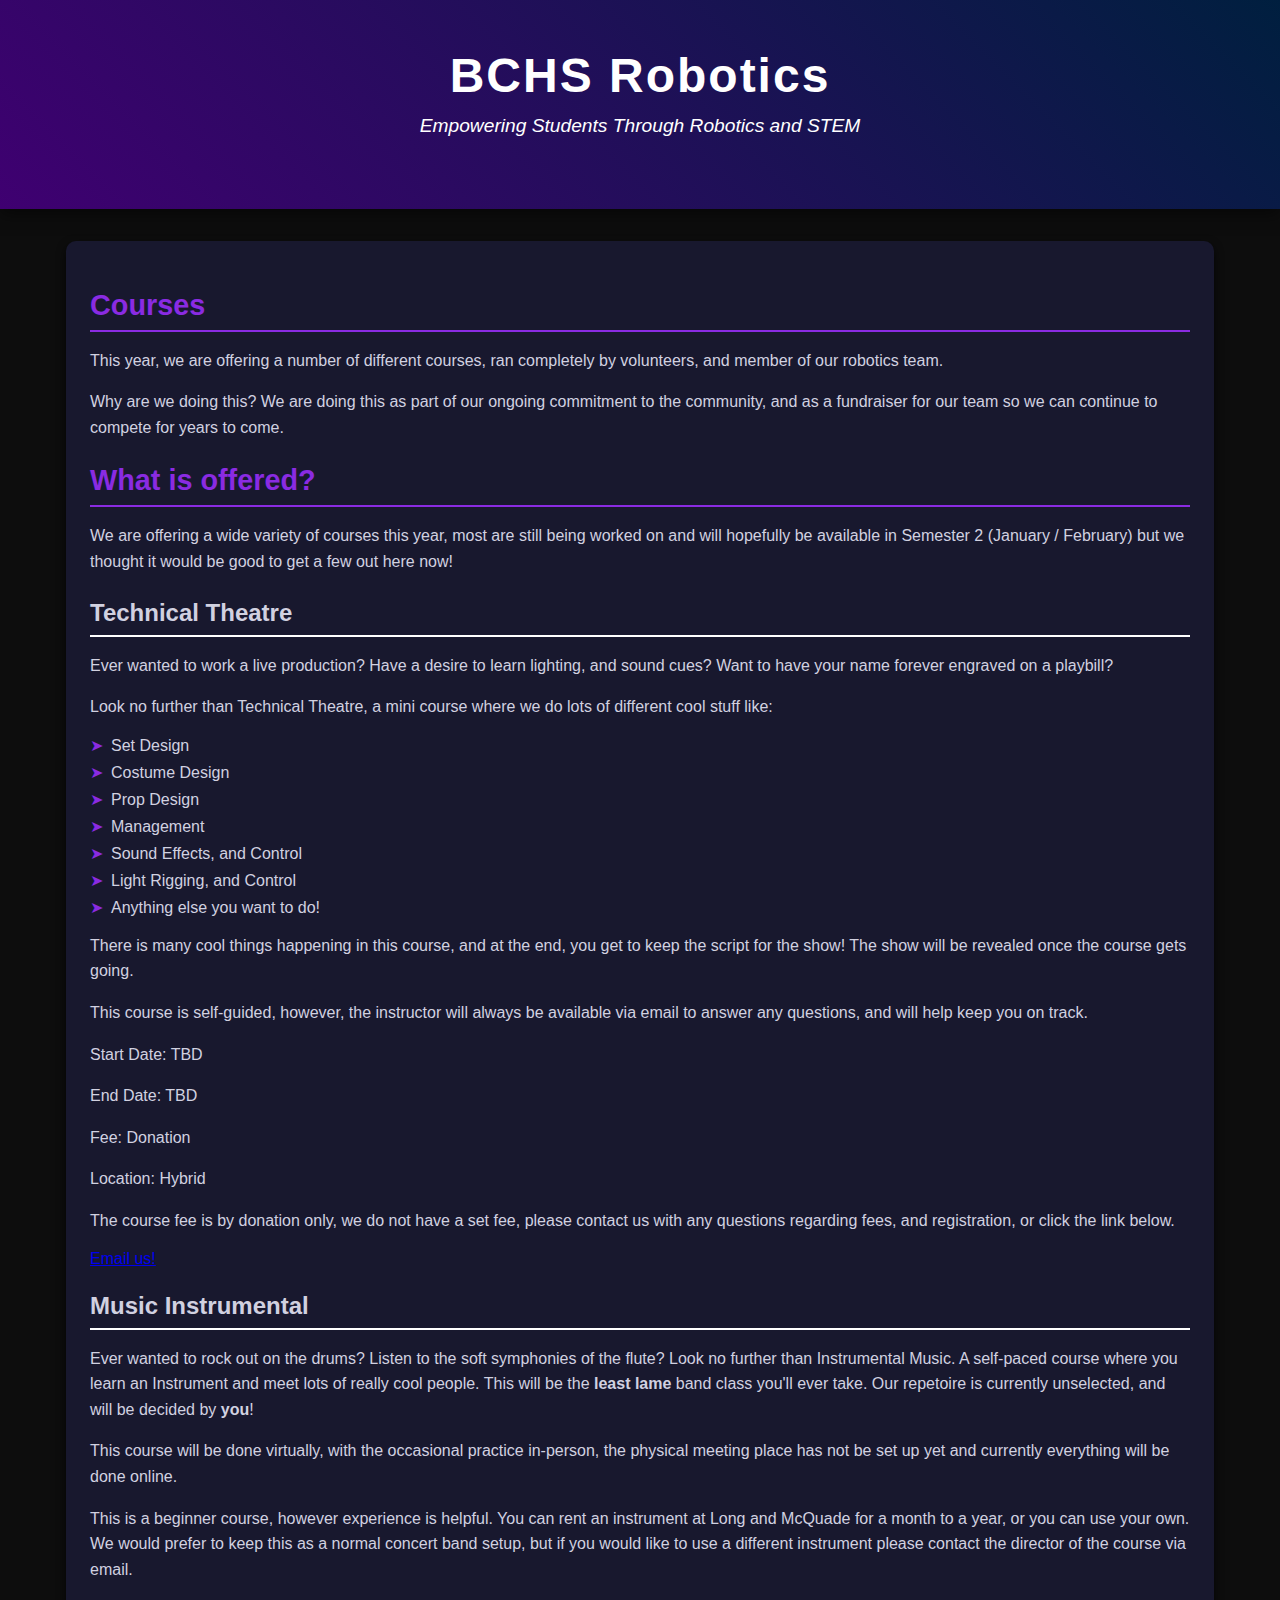
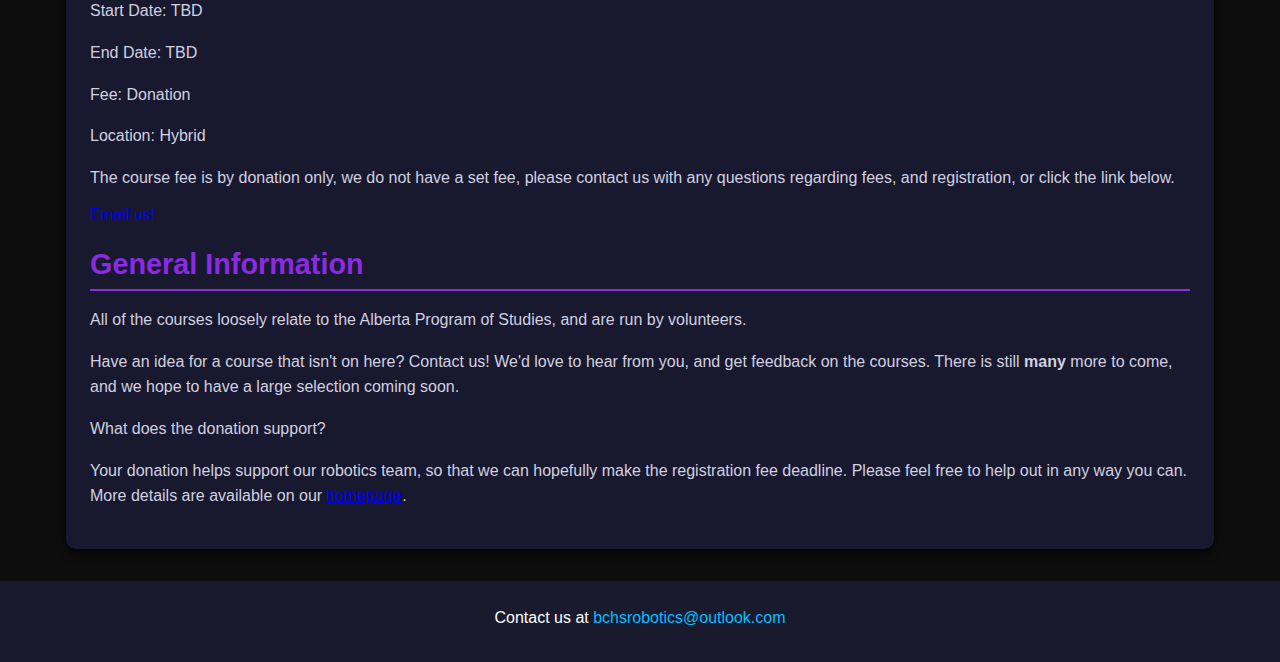
==== courses.html @ ada85030 "Changed some things to update the website." ====
<!DOCTYPE html>
<html lang="en">
<head>
  <meta charset="UTF-8">
  <meta name="viewport" content="width=device-width, initial-scale=1.0">
  <title>BCHS Robotics</title>
  <link rel="stylesheet" href="styles.css">
</head>
<body>

<header>
  <h1>BCHS Robotics</h1>
  <p>Empowering Students Through Robotics and STEM</p>
</header>

<main>
  <section>
    <h2>Courses</h2>
    <p>This year, we are offering a number of different courses, ran completely by volunteers, and member of our robotics team.</p>
    <p>Why are we doing this? We are doing this as part of our ongoing commitment to the community, and as a fundraiser for our team so we can continue to compete for years to come.</p>
    <h2>What is offered?</h2>
    <p>We are offering a wide variety of courses this year, most are still being worked on and will hopefully be available in Semester 2 (January / February) but we thought it would be good to get a few out here now!</p>
  </section>

  <section>
   <h3>Technical Theatre</h3>
   <p>Ever wanted to work a live production? Have a desire to learn lighting, and sound cues? Want to have your name forever engraved on a playbill?</p>
   <p>Look no further than Technical Theatre, a mini course where we do lots of different cool stuff like:</p>
   <ul>
    <li>Set Design</li>
    <li>Costume Design</li>
    <li>Prop Design</li>
    <li>Management</li>
    <li>Sound Effects, and Control</li>
    <li>Light Rigging, and Control</li>
    <li>Anything else you want to do!</li>
   </ul>
   <p>There is many cool things happening in this course, and at the end, you get to keep the script for the show! The show will be revealed once the course gets going.</p>
   <p>This course is self-guided, however, the instructor will always be available via email to answer any questions, and will help keep you on track.</p>
   <p>Start Date: TBD</p>
   <p>End Date: TBD</p>
   <p>Fee: Donation</p>
   <p>Location: Hybrid</p>
   <p>The course fee is by donation only, we do not have a set fee, please contact us with any questions regarding fees, and registration, or click the link below.</p>
   <a href="mailto:bchsrobotics@outlook.com?subject=Course%20Technical%20Theatre">Email us!</a>
  </section>

  <section>
    <h3>Music Instrumental</h3>
    <p>Ever wanted to rock out on the drums? Listen to the soft symphonies of the flute? Look no further than Instrumental Music. A self-paced course where you learn an Instrument
        and meet lots of really cool people. This will be the <strong>least lame</strong> band class you'll ever take. Our repetoire is currently unselected, and will be decided by <strong> you</strong>!
    </p>
    <p>This course will be done virtually, with the occasional practice in-person, the physical meeting place has not be set up yet and currently everything will be done online.</p>
    <p>This is a beginner course, however experience is helpful. You can rent an instrument at Long and McQuade for a month to a year, or you can use your own. We would prefer to keep this as a normal concert band setup, but if you would like to use a different instrument
        please contact the director of the course via email. 
    </p>
    <p>Start Date: TBD</p>
   <p>End Date: TBD</p>
   <p>Fee: Donation</p>
   <p>Location: Hybrid</p>
   <p>The course fee is by donation only, we do not have a set fee, please contact us with any questions regarding fees, and registration, or click the link below.</p>
   <a href="mailto:bchsrobotics@outlook.com?subject=Course%20Instrumental%20Music">Email us!</a>
</section>

  <section>
    <h2>General Information</h2>
    <p>All of the courses loosely relate to the Alberta Program of Studies, and are run by volunteers.</p>
    <p>Have an idea for a course that isn't on here? Contact us! We'd love to hear from you, and get feedback on the courses. There is still <strong> many </strong> more to come, and we hope to have a large selection coming soon.</p>
    <p>What does the donation support?</p>
    <p>Your donation helps support our robotics team, so that we can hopefully make the registration fee deadline. Please feel free to help out in any way you can. More details are available on our <a href="index.html"> homepage</a>.</p>
  </section>

  
</main>

<footer>
  <p>Contact us at <a href="mailto:bchsrobotics@outlook.com">bchsrobotics@outlook.com</a></p>
</footer>

</body>
</html>
---- styles.css ----
/* Global Styles */
body {
    margin: 0;
    padding: 0;
    font-family: 'Arial', sans-serif;
    background-color: #0d0d0d;
    color: #d1d1e0;
    overflow-x: hidden;
  }

  header {
    background: linear-gradient(45deg, #3f0071, #001f3f);
    color: white;
    text-align: center;
    padding: 3rem;
    box-shadow: 0 5px 15px rgba(0, 0, 0, 0.5);
  }

  header h1 {
    font-size: 3rem;
    letter-spacing: 2px;
    margin: 0;
  }

  header p {
    font-size: 1.2rem;
    margin-top: 0.5rem;
    font-style: italic;
  }

  main {
    max-width: 1100px;
    margin: 2rem auto;
    padding: 1.5rem;
    background: rgba(25, 25, 50, 0.9);
    border-radius: 10px;
    box-shadow: 0 4px 10px rgba(0, 0, 0, 0.7);
  }

  h2 {
    color: #8a2be2;
    font-size: 1.8rem;
    margin-bottom: 1rem;
    border-bottom: 2px solid #8a2be2;
    padding-bottom: 0.5rem;
  }

  h3 {
    color: #fffff;
    font-size: 1.5rem;
    margin-bottom: 1rem;
    border-bottom: 2px solid #ffff;
    padding-bottom: 0.5rem;
  }
  

  p {
    line-height: 1.6;
    margin-top: 0.5rem;
    font-size: 1rem;
  }

  ul {
    list-style-type: none;
    padding: 0;
  }

  ul li {
    margin: 0.5rem 0;
    font-size: 1rem;
  }

  ul li::before {
    content: "➤";
    color: #8a2be2;
    margin-right: 0.5rem;
  }

  .cta {
    text-align: center;
    margin-top: 2rem;
  }

  .cta a {
    display: inline-block;
    padding: 1rem 2.5rem;
    background: linear-gradient(45deg, #6200ea, #00bfff);
    color: white;
    font-size: 1.2rem;
    text-decoration: none;
    border-radius: 5px;
    transition: transform 0.3s, box-shadow 0.3s;
    box-shadow: 0 0 15px rgba(0, 191, 255, 0.6);
  }

  .cta a:hover {
    transform: scale(1.1);
    box-shadow: 0 0 25px rgba(98, 0, 234, 0.8);
  }

  footer {
    text-align: center;
    padding: 1rem;
    background: #1a1a2e;
    color: white;
    margin-top: 2rem;
  }

  footer a {
    color: #00bfff;
    text-decoration: none;
    transition: color 0.3s;
  }

  footer a:hover {
    color: #8a2be2;
  }

  @media (max-width: 768px) {
    header h1 {
      font-size: 2rem;
    }

    .cta a {
      font-size: 1rem;
      padding: 0.8rem 1.5rem;
    }
  }
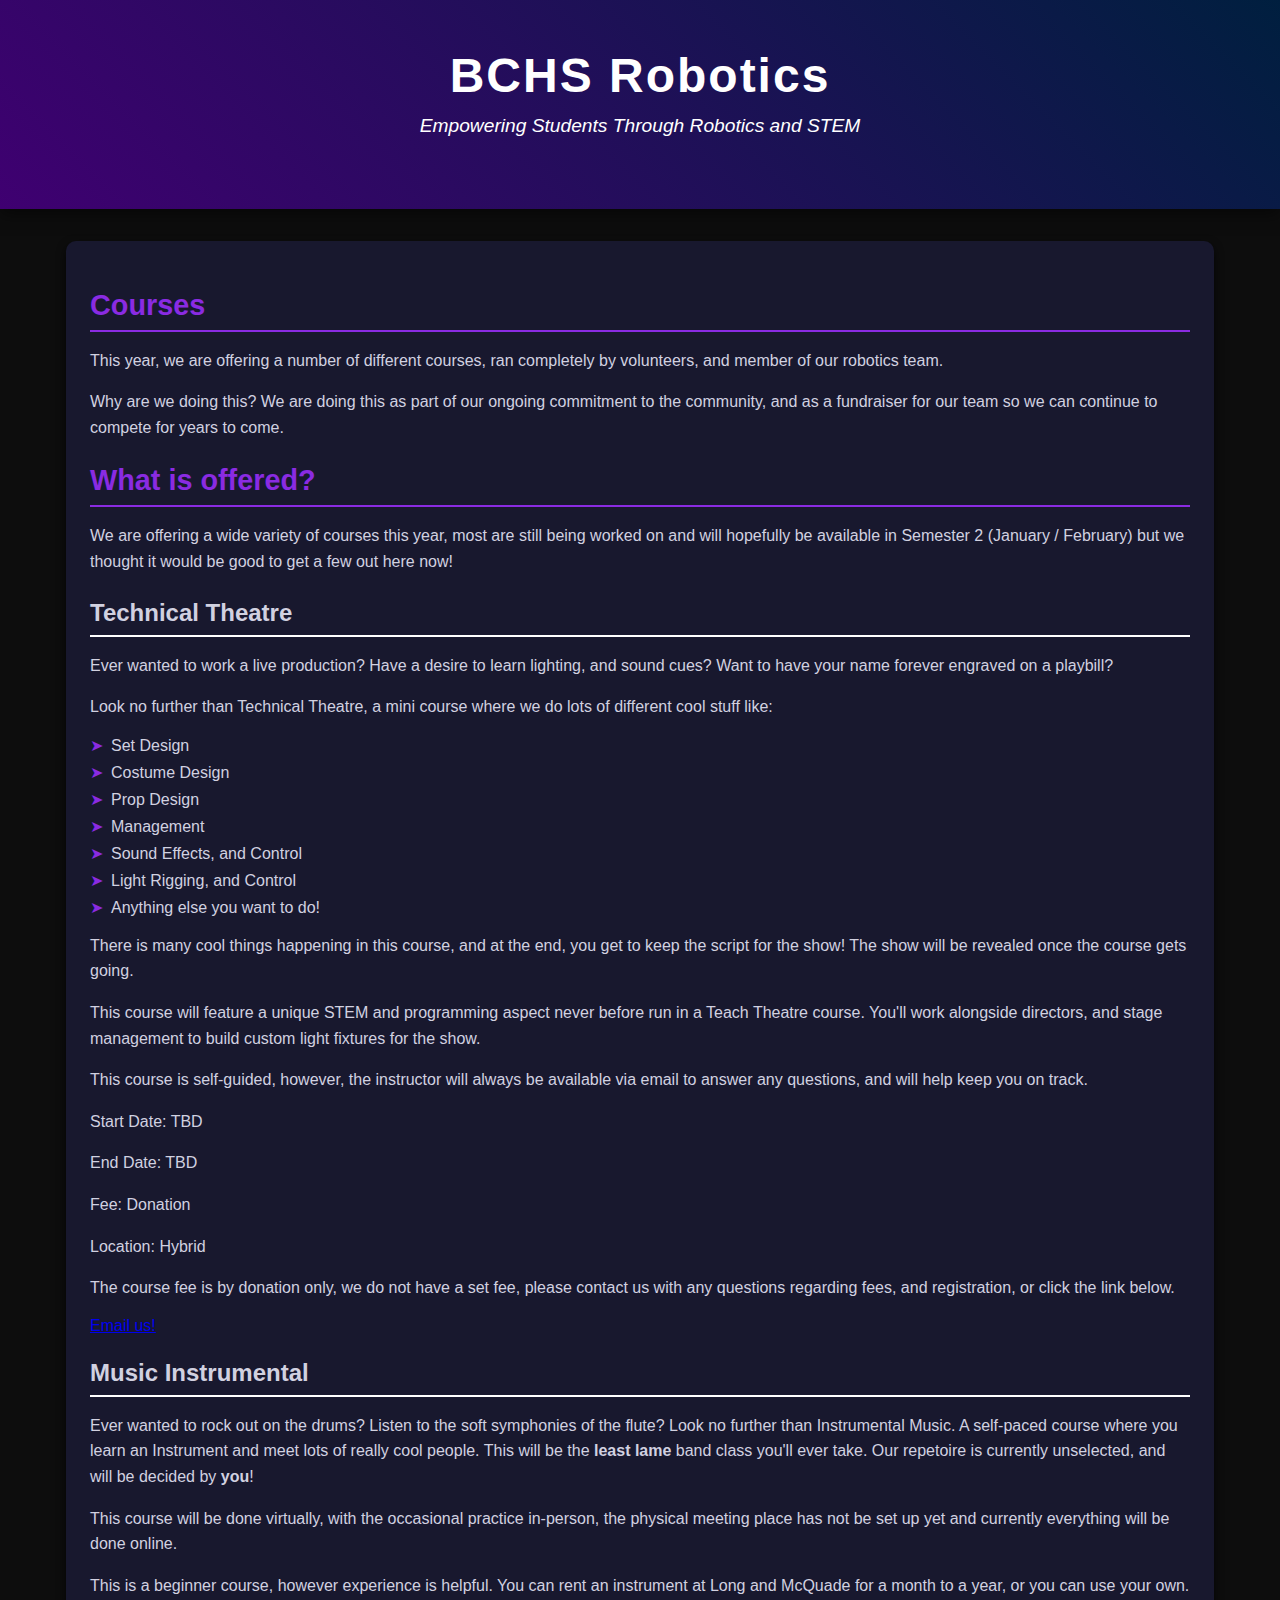
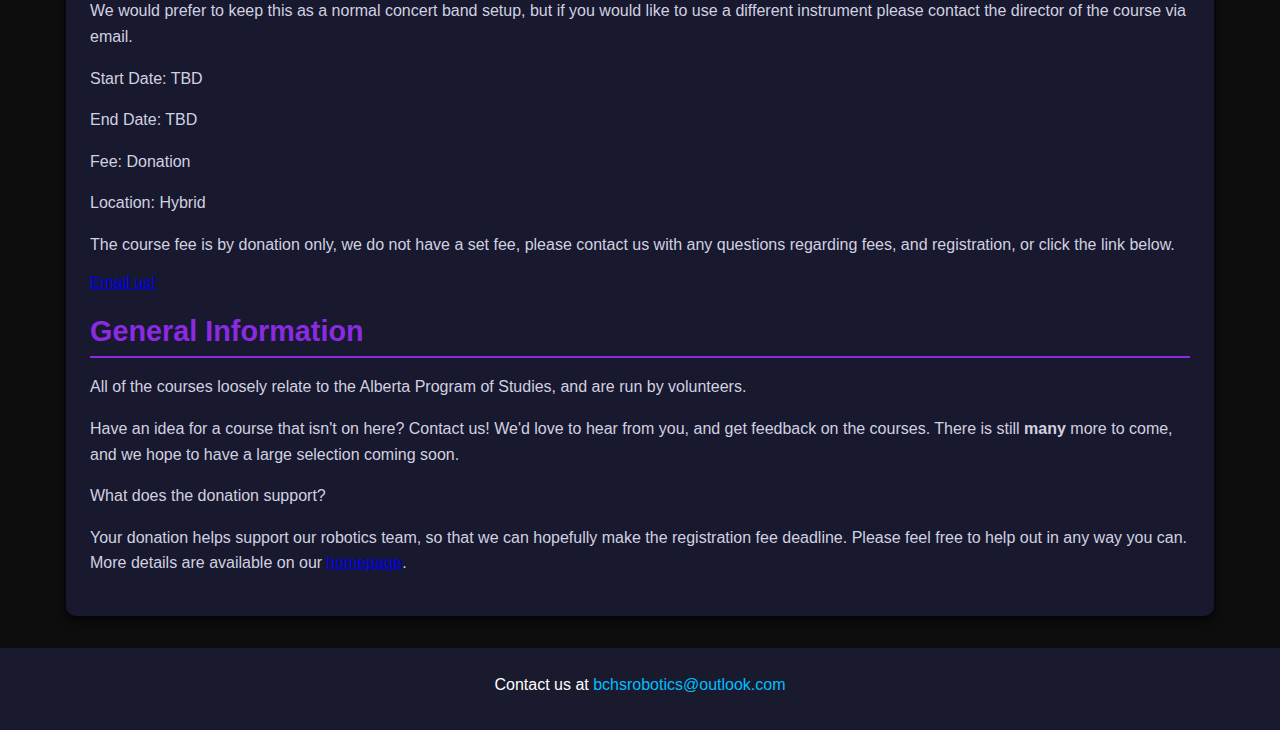
==== commit 11e57fd7: "Update courses.html" ====
--- a/courses.html
+++ b/courses.html
@@ -36,7 +36,8 @@
     <li>Anything else you want to do!</li>
    </ul>
    <p>There is many cool things happening in this course, and at the end, you get to keep the script for the show! The show will be revealed once the course gets going.</p>
-   <p>This course is self-guided, however, the instructor will always be available via email to answer any questions, and will help keep you on track.</p>
+   <p>This course will feature a unique STEM and programming aspect never before run in a Teach Theatre course. You'll work alongside directors, and stage management to build custom light fixtures for the show. </p>
+  <p>This course is self-guided, however, the instructor will always be available via email to answer any questions, and will help keep you on track.</p>
    <p>Start Date: TBD</p>
    <p>End Date: TBD</p>
    <p>Fee: Donation</p>
